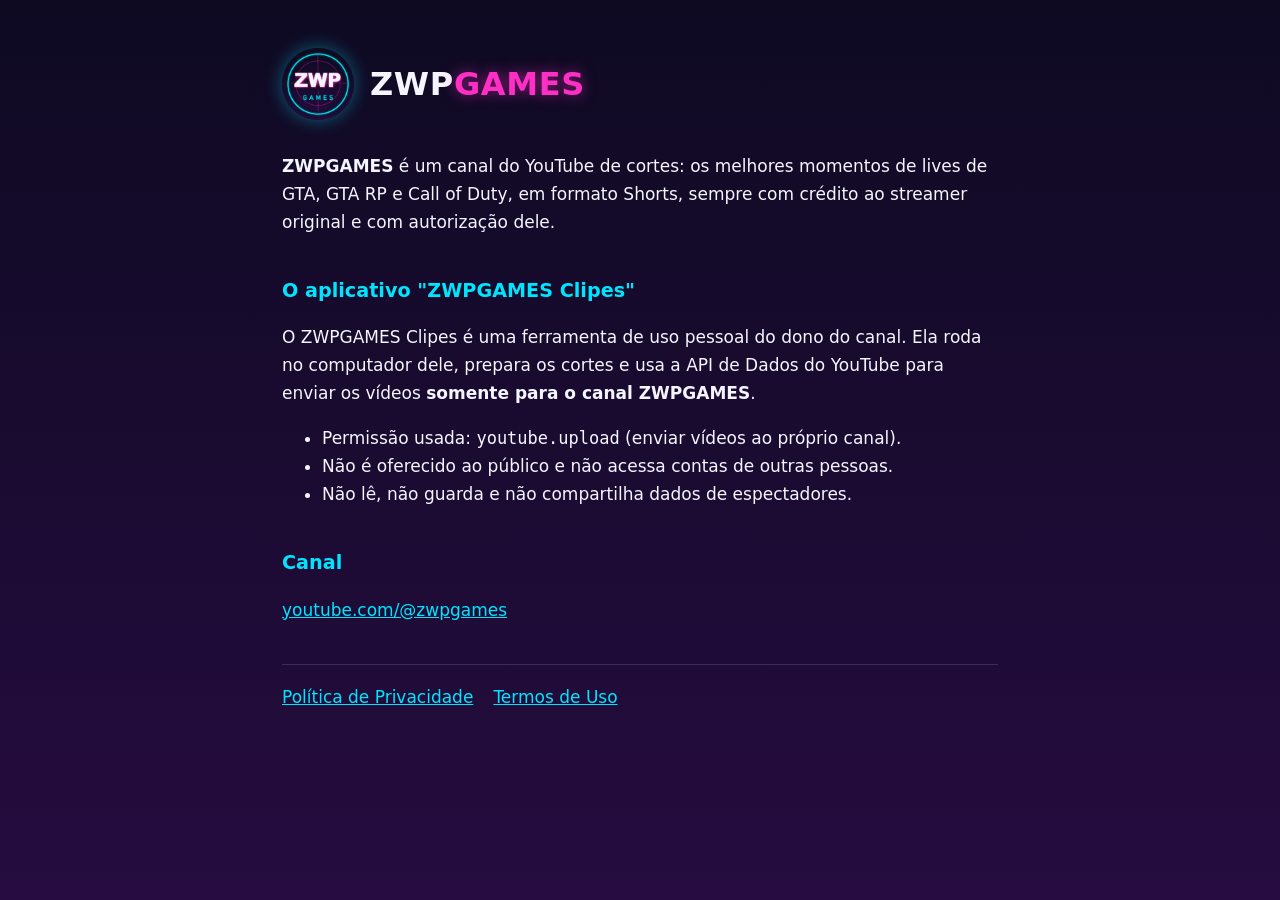
==== index.html @ f154c76e "Site do ZWPGAMES Clipes: início, privacidade e termos Co-Authored-By: Claude Opus 5.5 <noreply@anthr" ====
<!DOCTYPE html>
<html lang="pt-BR">
<head>
<meta charset="utf-8">
<meta name="viewport" content="width=device-width, initial-scale=1">
<title>ZWPGAMES — Clipes</title>
<meta name="description" content="ZWPGAMES: os melhores momentos das lives de GTA e Call of Duty em Shorts.">
<link rel="stylesheet" href="style.css">
<link rel="icon" href="logo.png">
</head>
<body>
<main>
<header><img src="logo.png" alt="Logo ZWPGAMES"><h1>ZWP<span>GAMES</span></h1></header>

<p><strong>ZWPGAMES</strong> é um canal do YouTube de cortes: os melhores momentos de lives de
GTA, GTA RP e Call of Duty, em formato Shorts, sempre com crédito ao streamer original e com autorização dele.</p>

<h2>O aplicativo "ZWPGAMES Clipes"</h2>
<p>O ZWPGAMES Clipes é uma ferramenta de uso pessoal do dono do canal. Ela roda no computador dele,
prepara os cortes e usa a API de Dados do YouTube para enviar os vídeos <strong>somente para o canal ZWPGAMES</strong>.</p>
<ul>
  <li>Permissão usada: <code>youtube.upload</code> (enviar vídeos ao próprio canal).</li>
  <li>Não é oferecido ao público e não acessa contas de outras pessoas.</li>
  <li>Não lê, não guarda e não compartilha dados de espectadores.</li>
</ul>

<h2>Canal</h2>
<p><a href="https://www.youtube.com/@zwpgames">youtube.com/@zwpgames</a></p>

<nav>
  <a href="privacidade.html">Política de Privacidade</a>
  <a href="termos.html">Termos de Uso</a>
</nav>
</main>
</body>
</html>
---- style.css ----
:root{--bg:#0e0a22;--bg2:#260c40;--cyan:#00e5ff;--mag:#ff2ec4;--ink:#f5f5ff;--mute:#b9b4d6}
*{box-sizing:border-box}
body{margin:0;min-height:100vh;color:var(--ink);font:17px/1.65 "Segoe UI",system-ui,sans-serif;
  background:linear-gradient(180deg,var(--bg),var(--bg2)) fixed}
main{max-width:760px;margin:0 auto;padding:48px 22px 64px}
header{display:flex;align-items:center;gap:16px;margin-bottom:32px}
header img{width:72px;height:72px;border-radius:50%;box-shadow:0 0 18px #00e5ff66}
header a{color:inherit;text-decoration:none}
h1{margin:0;font-size:2rem;letter-spacing:.02em}
h1 span{color:var(--mag);text-shadow:0 0 14px #ff2ec488}
h2{color:var(--cyan);font-size:1.2rem;margin-top:2em}
a{color:var(--cyan)}
p,li{color:var(--ink)}
.small{color:var(--mute);font-size:.92rem}
nav{margin-top:40px;padding-top:18px;border-top:1px solid #ffffff22;display:flex;gap:20px;flex-wrap:wrap}
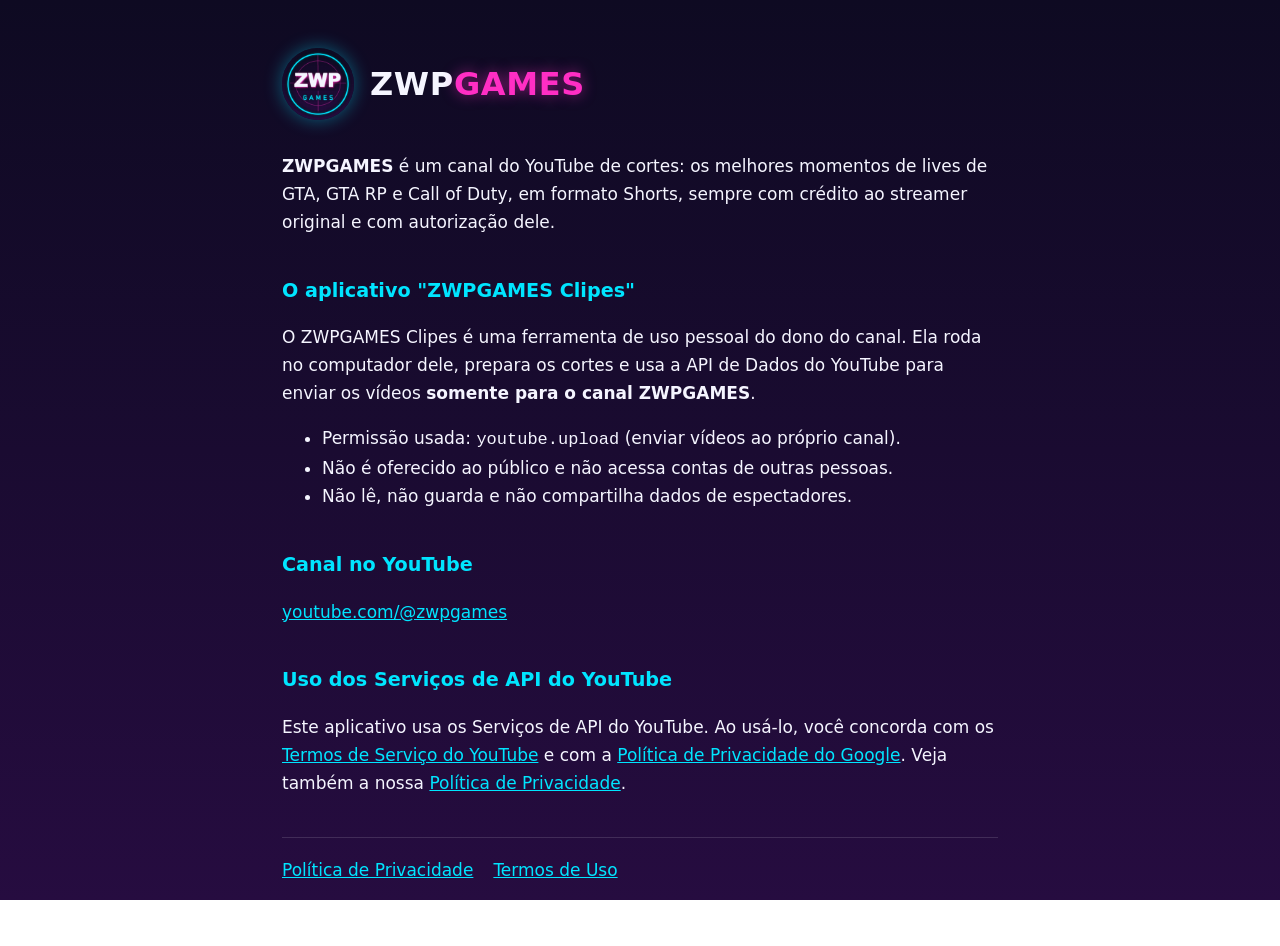
==== commit 6c7d71e3: "Privacidade: retenção e exclusão de dados; início: aviso de uso da API do YouTube Co-Authored-By: Cl" ====
--- a/index.html
+++ b/index.html
@@ -24,8 +24,14 @@
   <li>Não lê, não guarda e não compartilha dados de espectadores.</li>
 </ul>
 
-<h2>Canal</h2>
+<h2>Canal no YouTube</h2>
 <p><a href="https://www.youtube.com/@zwpgames">youtube.com/@zwpgames</a></p>
+
+<h2>Uso dos Serviços de API do YouTube</h2>
+<p>Este aplicativo usa os Serviços de API do YouTube. Ao usá-lo, você concorda com os
+<a href="https://www.youtube.com/t/terms">Termos de Serviço do YouTube</a> e com a
+<a href="https://policies.google.com/privacy">Política de Privacidade do Google</a>.
+Veja também a nossa <a href="privacidade.html">Política de Privacidade</a>.</p>
 
 <nav>
   <a href="privacidade.html">Política de Privacidade</a>
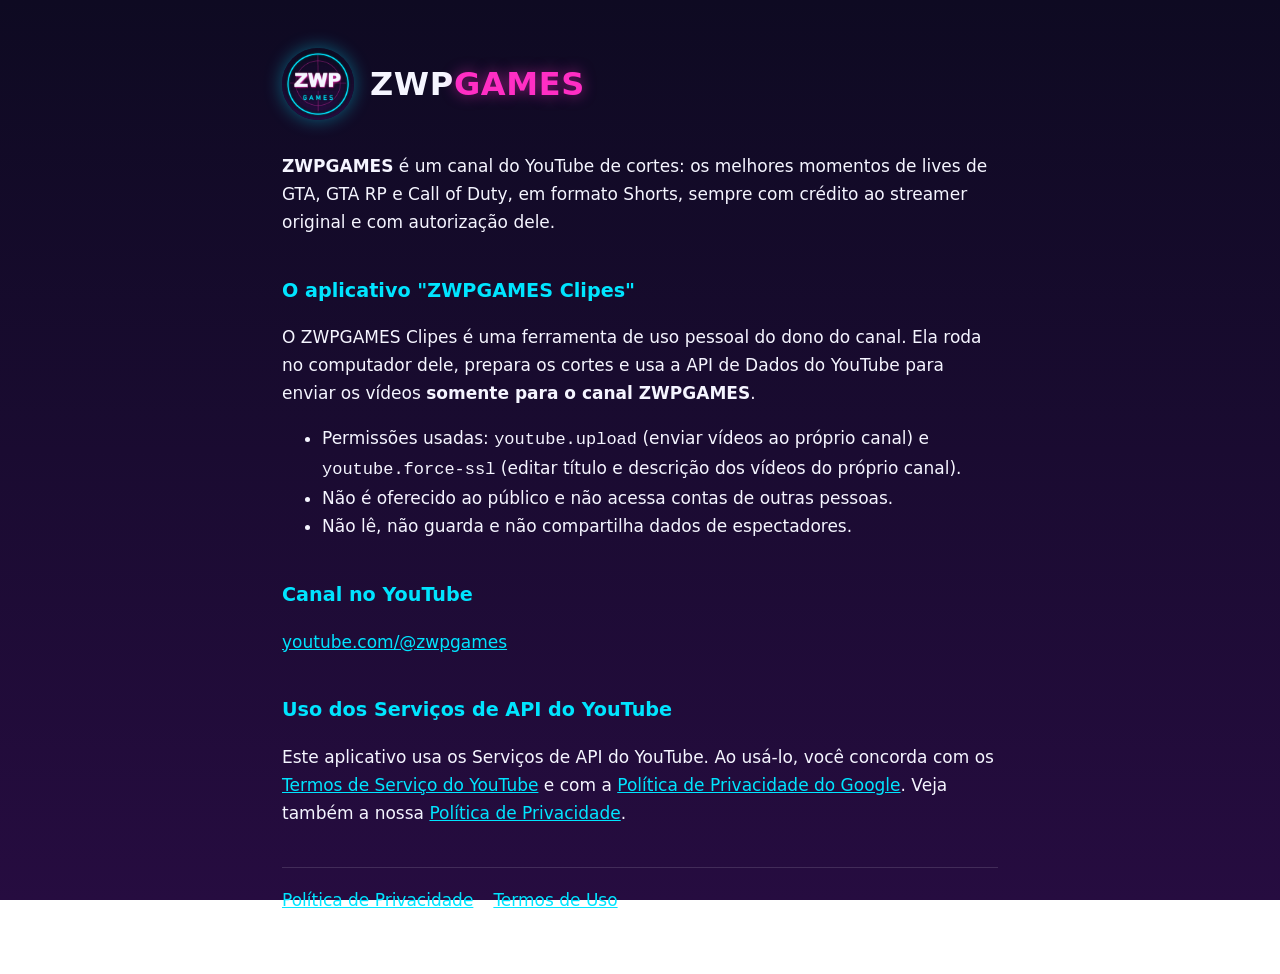
==== commit ef496a7b: "Privacidade: permissão para editar título e descrição dos vídeos do próprio canal Co-Authored-By: Cl" ====
--- a/index.html
+++ b/index.html
@@ -19,7 +19,8 @@
 <p>O ZWPGAMES Clipes é uma ferramenta de uso pessoal do dono do canal. Ela roda no computador dele,
 prepara os cortes e usa a API de Dados do YouTube para enviar os vídeos <strong>somente para o canal ZWPGAMES</strong>.</p>
 <ul>
-  <li>Permissão usada: <code>youtube.upload</code> (enviar vídeos ao próprio canal).</li>
+  <li>Permissões usadas: <code>youtube.upload</code> (enviar vídeos ao próprio canal) e
+  <code>youtube.force-ssl</code> (editar título e descrição dos vídeos do próprio canal).</li>
   <li>Não é oferecido ao público e não acessa contas de outras pessoas.</li>
   <li>Não lê, não guarda e não compartilha dados de espectadores.</li>
 </ul>
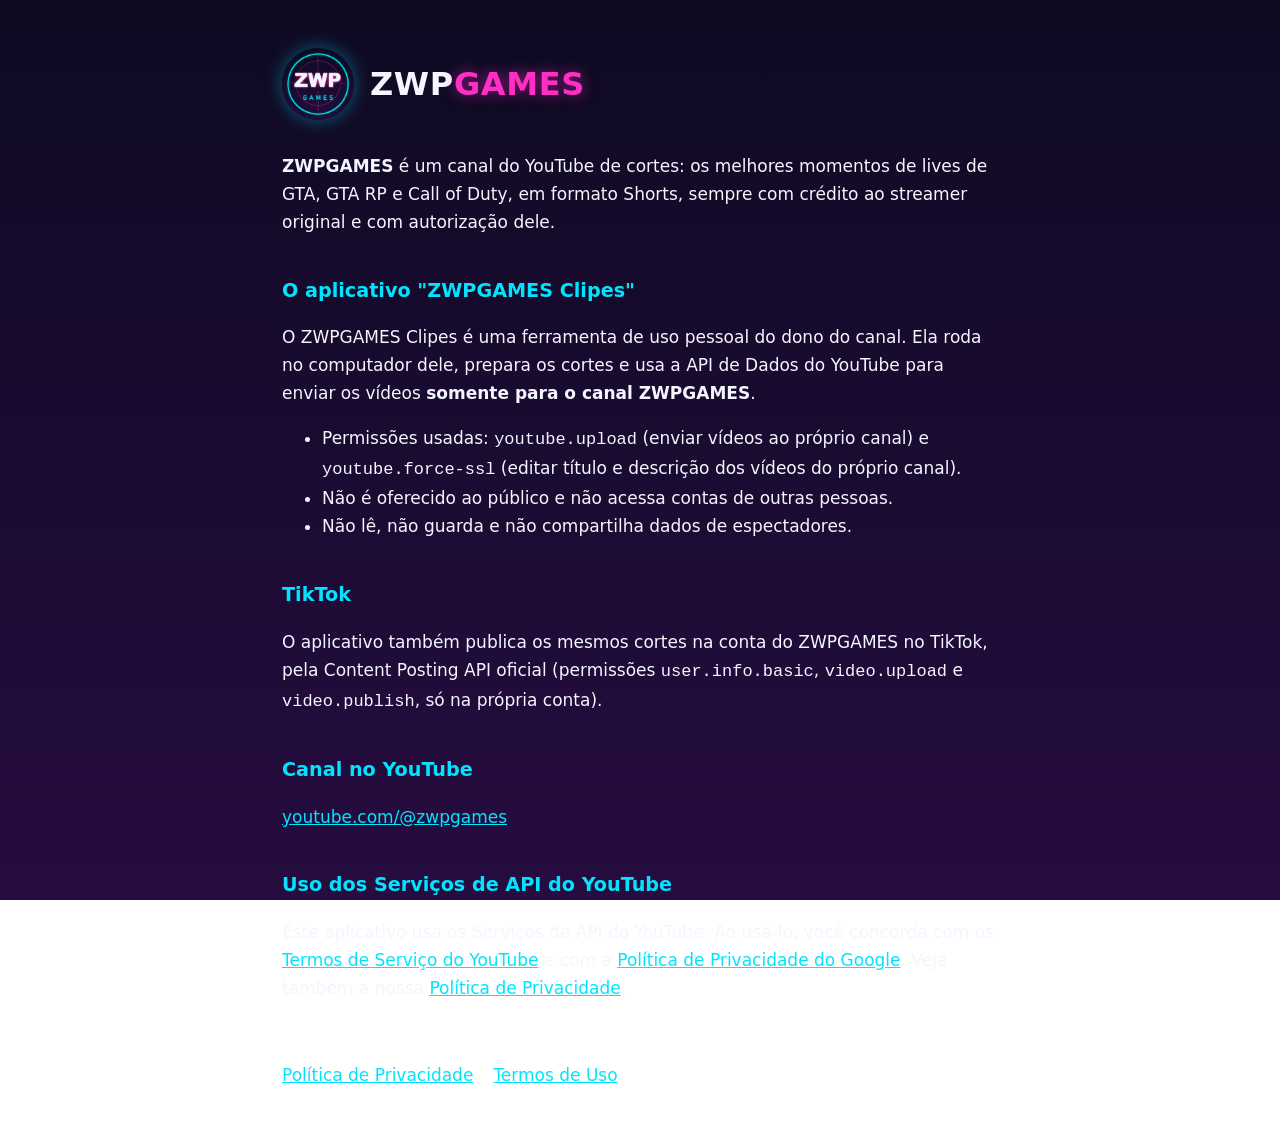
==== commit 743561e5: "Site: TikTok na página inicial, privacidade e termos Co-Authored-By: Claude Opus 5.5 <noreply@anthro" ====
--- a/index.html
+++ b/index.html
@@ -25,6 +25,10 @@
   <li>Não lê, não guarda e não compartilha dados de espectadores.</li>
 </ul>
 
+<h2>TikTok</h2>
+<p>O aplicativo também publica os mesmos cortes na conta do ZWPGAMES no TikTok, pela Content Posting API oficial
+(permissões <code>user.info.basic</code>, <code>video.upload</code> e <code>video.publish</code>, só na própria conta).</p>
+
 <h2>Canal no YouTube</h2>
 <p><a href="https://www.youtube.com/@zwpgames">youtube.com/@zwpgames</a></p>
 
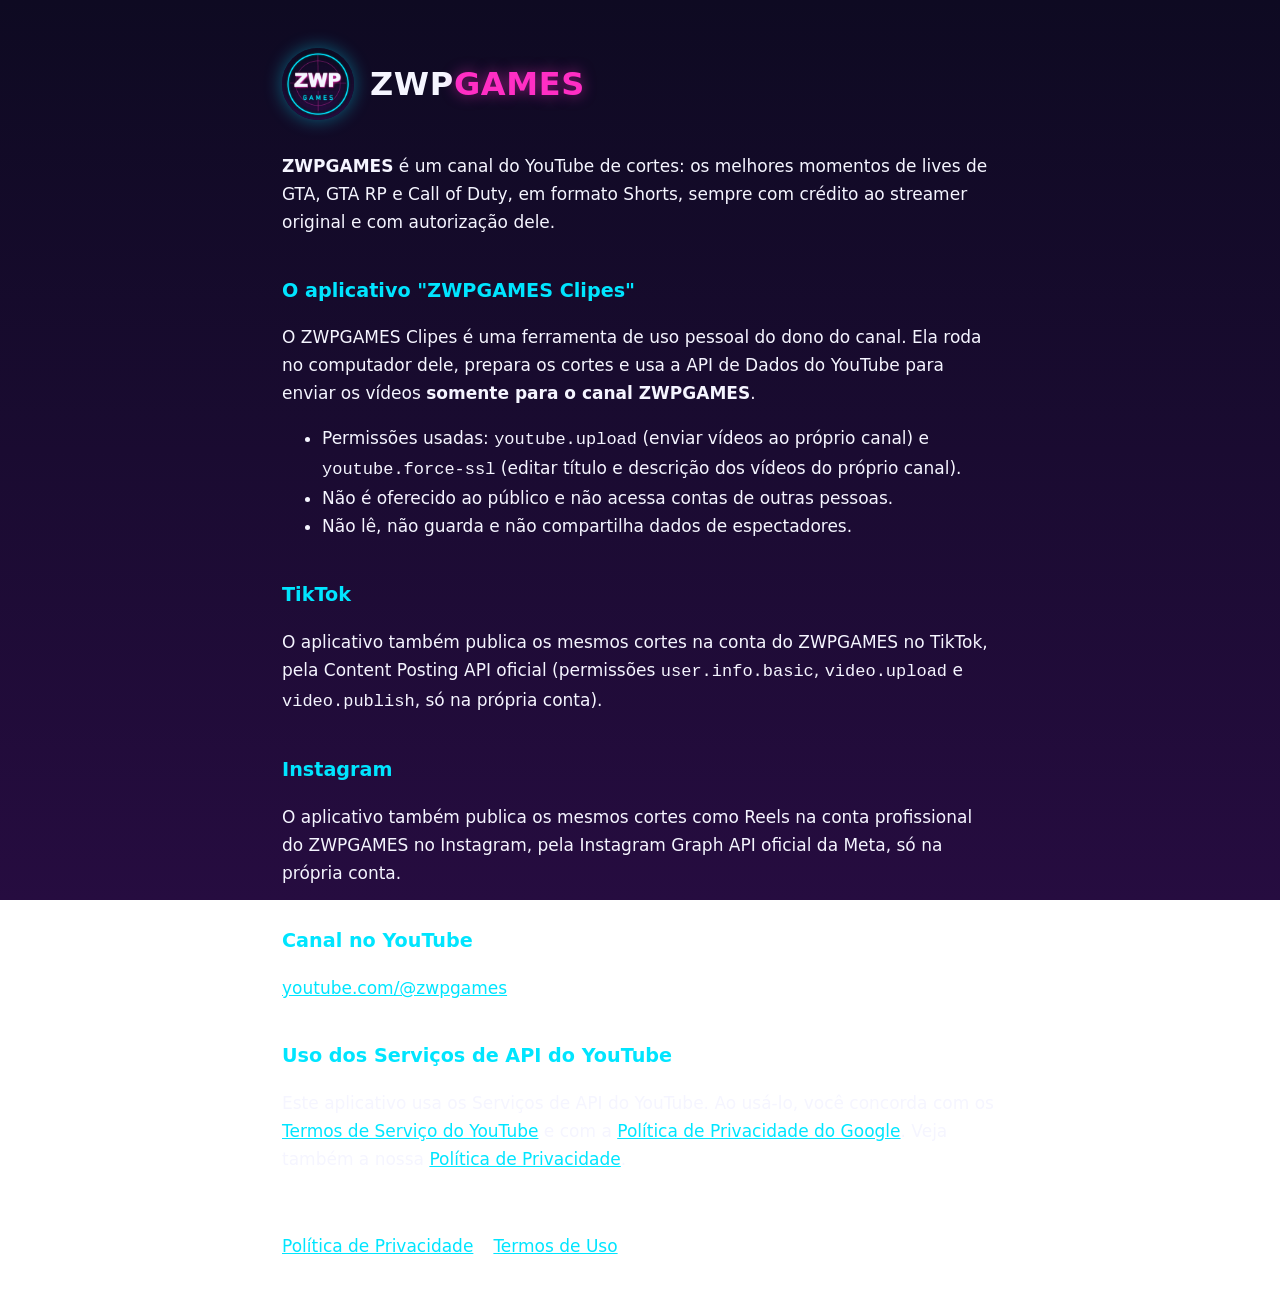
==== commit 4db59fe6: "Site: Instagram na página inicial, privacidade e termos Co-Authored-By: Claude Opus 5.5 <noreply@ant" ====
--- a/index.html
+++ b/index.html
@@ -29,6 +29,10 @@
 <p>O aplicativo também publica os mesmos cortes na conta do ZWPGAMES no TikTok, pela Content Posting API oficial
 (permissões <code>user.info.basic</code>, <code>video.upload</code> e <code>video.publish</code>, só na própria conta).</p>
 
+<h2>Instagram</h2>
+<p>O aplicativo também publica os mesmos cortes como Reels na conta profissional do ZWPGAMES no Instagram, pela
+Instagram Graph API oficial da Meta, só na própria conta.</p>
+
 <h2>Canal no YouTube</h2>
 <p><a href="https://www.youtube.com/@zwpgames">youtube.com/@zwpgames</a></p>
 
